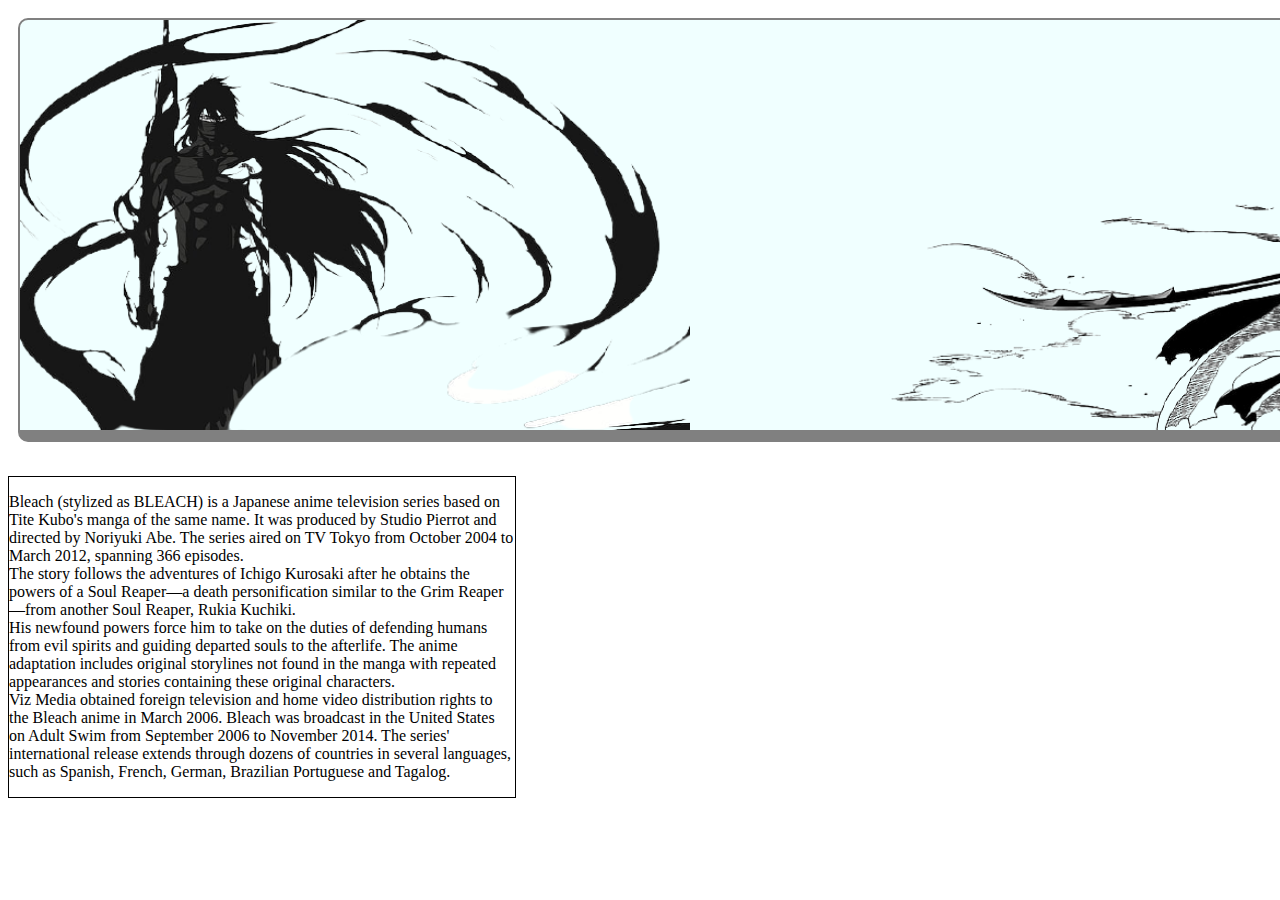
==== portfoliowebsite.html @ b44c2441 "enroll" ====
<!DOCTYPE html>
<html lang="en">
<head>
  <meta charset="UTF-8">
  <meta http-equiv="X-UA-Compatible" content="IE=edge">
  <meta name="viewport" content="width=device-width, initial-scale=1.0">
  <title>Website</title>
  <link rel="stylesheet" href="style.css">

  

</head>
<body>

    <div class="nav">

      <img id="bleach" src="images/bleach-removebg-preview.png">

      <img id="ichigo"  src="images/ichigo-removebg-preview.png">

      </div>      <br>

    <div id="body">

      <p>

       Bleach (stylized as BLEACH) is a Japanese anime television series based on Tite Kubo's manga of the same name. It was produced by Studio Pierrot and directed by Noriyuki Abe. The series aired on TV Tokyo from October 2004 to March 2012, spanning 366 episodes.
        <br>
       The story follows the adventures of Ichigo Kurosaki after he obtains the powers of a Soul Reaper—a death personification similar to the Grim Reaper—from another Soul Reaper, Rukia Kuchiki.
       <br>
       His newfound powers force him to take on the duties of defending humans from evil spirits and guiding departed souls to the afterlife. The anime adaptation includes original storylines not found in the manga with repeated appearances and stories containing these original characters.
        <br>
       Viz Media obtained foreign television and home video distribution rights to the Bleach anime in March 2006. Bleach was broadcast in the United States on Adult Swim from September 2006 to November 2014. The series' international release extends through dozens of countries in several languages, such as Spanish, French, German, Brazilian Portuguese and Tagalog.

        </p>

    </div>
    
  
</body>
</html>
---- style.css ----
.nav{

  background-color: azure;
  border: 2px solid gray;
  width: 1500px;
  border-radius: 10px;
  border-bottom: 12.5px solid gray;
  position:fixed;
  margin: 10px;
  box-sizing: border-box;

}


#bleach{

  float: right;
  height: 410px; width: 670px;

}

h2{

  float: right;
  text-align: center;
  font-family: 'Segoe UI', Tahoma, Geneva, Verdana, sans-serif;
  font-weight: bolder;

}

#ichigo{
  float :left;
  height: 410px;
  width : 670px;

}

#body{

    border: 1px solid black;
    margin-top: 450px;
    width:40%;    
    

}
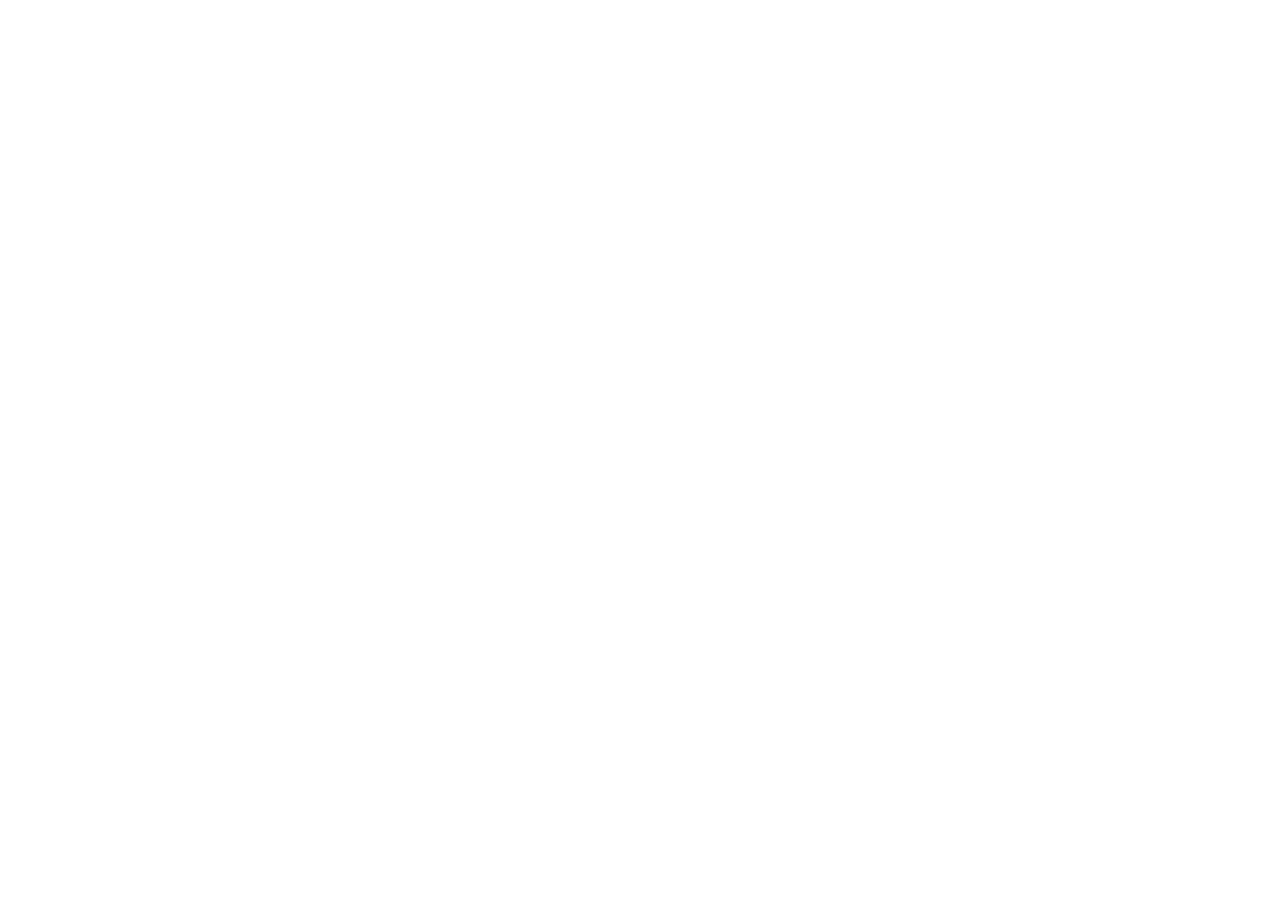
==== commit 070d5997: "image" ====
--- a/portfoliowebsite.html
+++ b/portfoliowebsite.html
@@ -4,38 +4,9 @@
   <meta charset="UTF-8">
   <meta http-equiv="X-UA-Compatible" content="IE=edge">
   <meta name="viewport" content="width=device-width, initial-scale=1.0">
-  <title>Website</title>
-  <link rel="stylesheet" href="style.css">
-
-  
-
+  <title>Portfolio-Website</title>
 </head>
 <body>
-
-    <div class="nav">
-
-      <img id="bleach" src="images/bleach-removebg-preview.png">
-
-      <img id="ichigo"  src="images/ichigo-removebg-preview.png">
-
-      </div>      <br>
-
-    <div id="body">
-
-      <p>
-
-       Bleach (stylized as BLEACH) is a Japanese anime television series based on Tite Kubo's manga of the same name. It was produced by Studio Pierrot and directed by Noriyuki Abe. The series aired on TV Tokyo from October 2004 to March 2012, spanning 366 episodes.
-        <br>
-       The story follows the adventures of Ichigo Kurosaki after he obtains the powers of a Soul Reaper—a death personification similar to the Grim Reaper—from another Soul Reaper, Rukia Kuchiki.
-       <br>
-       His newfound powers force him to take on the duties of defending humans from evil spirits and guiding departed souls to the afterlife. The anime adaptation includes original storylines not found in the manga with repeated appearances and stories containing these original characters.
-        <br>
-       Viz Media obtained foreign television and home video distribution rights to the Bleach anime in March 2006. Bleach was broadcast in the United States on Adult Swim from September 2006 to November 2014. The series' international release extends through dozens of countries in several languages, such as Spanish, French, German, Brazilian Portuguese and Tagalog.
-
-        </p>
-
-    </div>
-    
   
 </body>
 </html>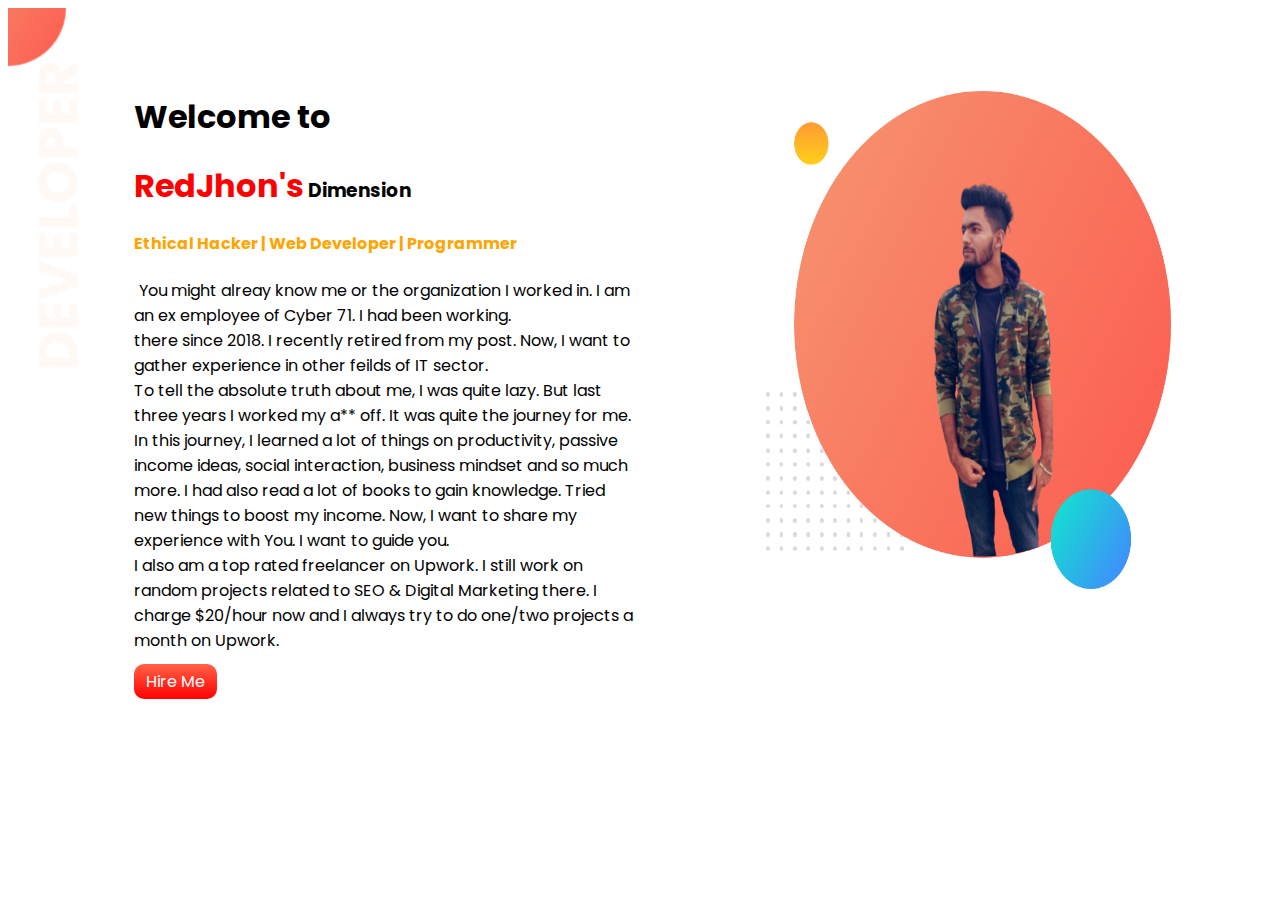
==== commit d5bf5f95: "New" ====
--- a/portfoliowebsite.html
+++ b/portfoliowebsite.html
@@ -1,12 +1,61 @@
 <!DOCTYPE html>
 <html lang="en">
+
 <head>
   <meta charset="UTF-8">
   <meta http-equiv="X-UA-Compatible" content="IE=edge">
   <meta name="viewport" content="width=device-width, initial-scale=1.0">
+  <link rel="preconnect" href="https://fonts.googleapis.com">
+  <link rel="preconnect" href="https://fonts.gstatic.com" crossorigin>
+  <link href="https://fonts.googleapis.com/css2?family=Poppins:wght@600&display=swap" rel="stylesheet">
   <title>Portfolio-Website</title>
+  <link rel="stylesheet" href="style.css">
 </head>
+
 <body>
-  
+
+  <section id="background-img">
+
+    <div class="half-width">
+
+      <h1>Welcome to</h1>
+      <h3><span class="red">RedJhon's</span> Dimension</h3>
+      <h4 class="orange">Ethical Hacker | Web Developer | Programmer</h4>
+      <p><span class="edit-p">
+          You might alreay know me or the organization I worked in. I am an ex employee of Cyber 71.
+          I had been working. <br>
+          there since 2018. I recently retired from my post. Now, I want to gather experience in other feilds of IT
+          sector. <br>
+          To tell the absolute truth about me, I was quite lazy. But last three years I worked my a** off. It was quite
+          the journey for me. In this journey, I learned a lot of things on productivity, passive income ideas, social
+          interaction, business mindset and so much more. I had also read a lot of books to gain knowledge. Tried new
+          things to boost my income. Now, I want to share my experience with You. I want to guide you. <br>
+          I also am a top rated freelancer on Upwork. I still work on random projects related to SEO & Digital Marketing
+          there. I charge $20/hour now and I always try to do one/two projects a month on Upwork. <br>
+        </span></p>
+
+      <a target="blank" href="https://www.facebook.com/tohir.islam.noel">Hire Me</a>
+
+    </div>
+
+
+    <div class="radious half-width"><img src="images/my-bg.png" alt=""> </div>
+
+  </section>
+
+  <section>
+
+    <div>
+
+      <h3><span></span></h3>
+
+
+    </div>
+
+    <div></div>
+
+  </section>
+
 </body>
+
 </html>--- a/style.css
+++ b/style.css
@@ -0,0 +1,73 @@
+body{
+
+    font-family: 'Poppins', sans-serif;
+
+}
+
+section{
+
+    display: flex;
+
+}
+
+#background-img{
+
+    background-image: url(images/top-banner.png);
+    background-repeat: no-repeat;
+
+}
+
+h1{
+
+    font-size: 2rem;
+
+}
+
+.red{
+
+    color: red;
+    font-size: 2rem;
+
+}
+
+.orange{
+
+    color: orange;
+
+}
+
+
+.half-width{
+
+    width: 50%;
+    margin-left: 5%;
+    padding-left: 5%;
+    margin-top: 5%;
+
+}
+
+.radious img{
+
+width: 80%;
+height: 80%;
+padding-top: 20px;
+
+}
+
+
+.edit-p{
+
+    width: 80%;
+    padding: 5px;
+    
+}
+
+a{
+
+    text-decoration: none;
+    background-image: linear-gradient(tomato,red);
+    color: white;
+    padding: 6px 12px;
+    border-radius: 10px;
+
+}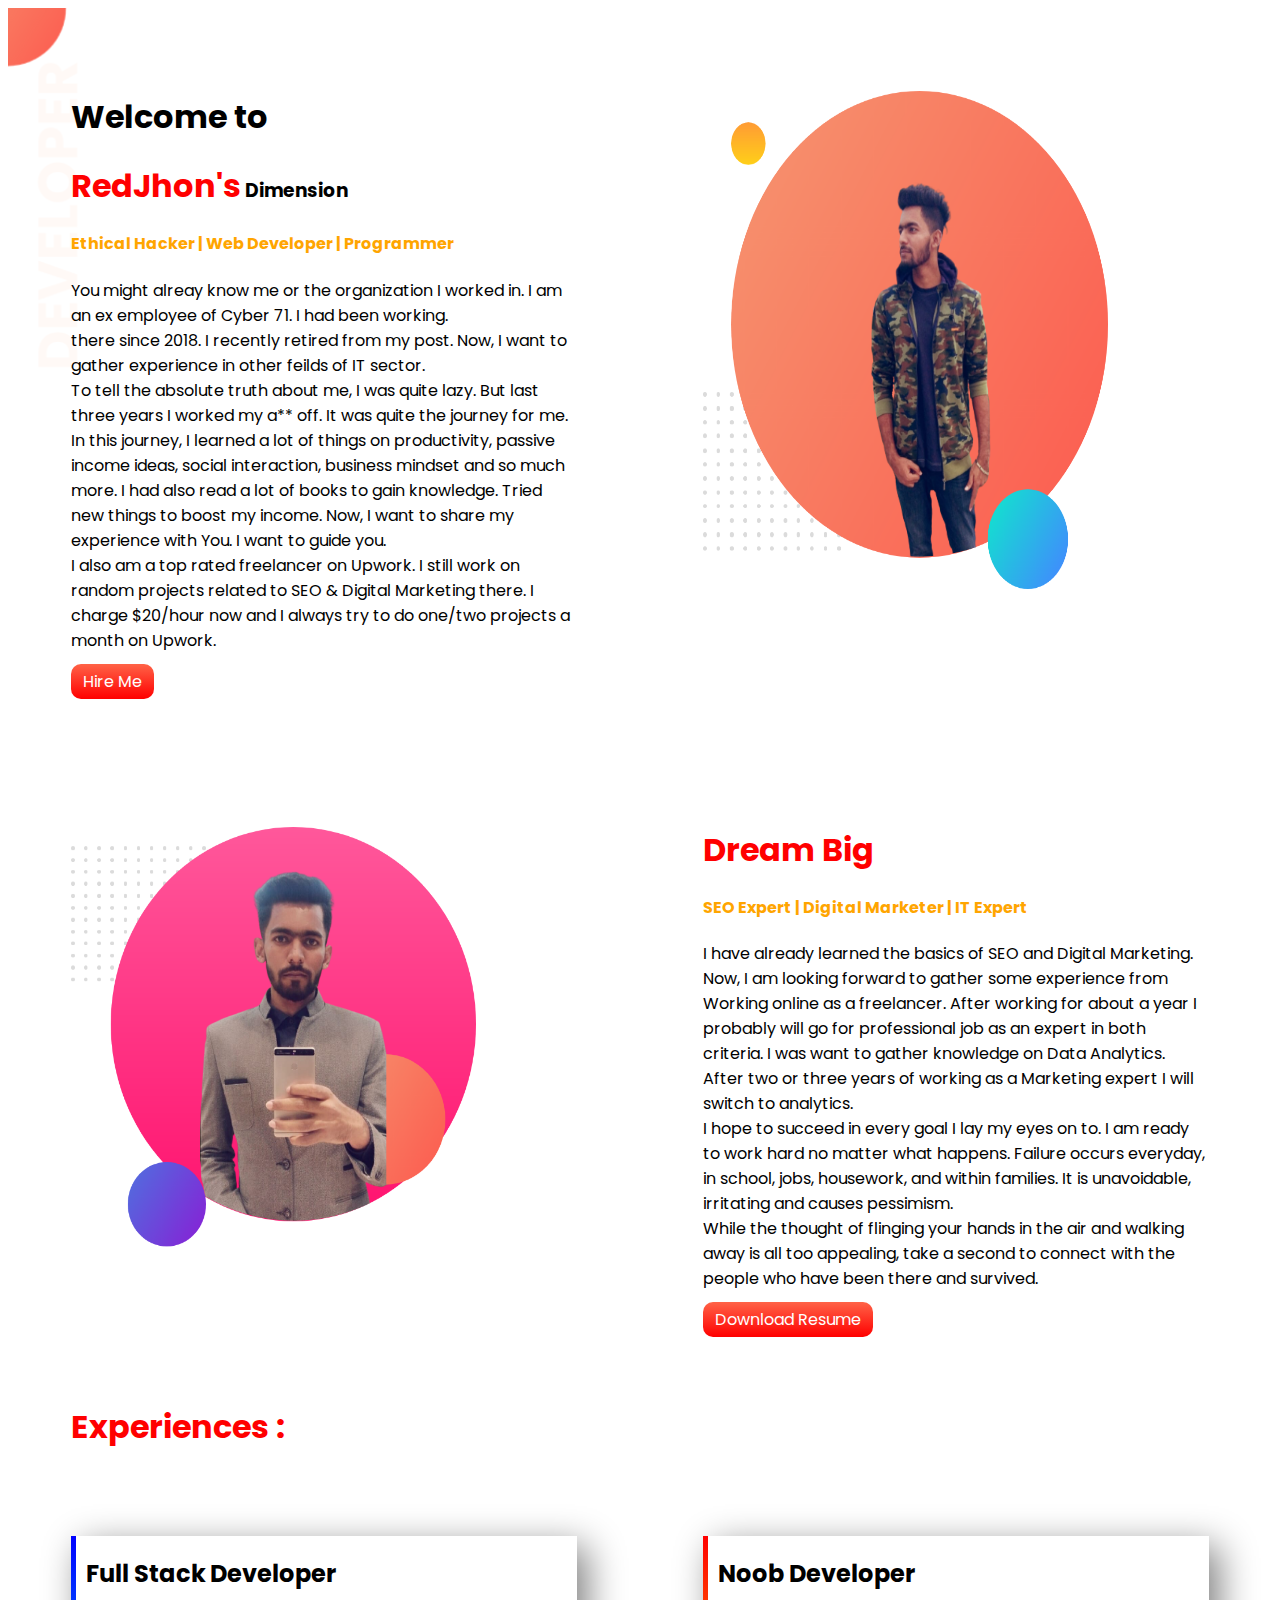
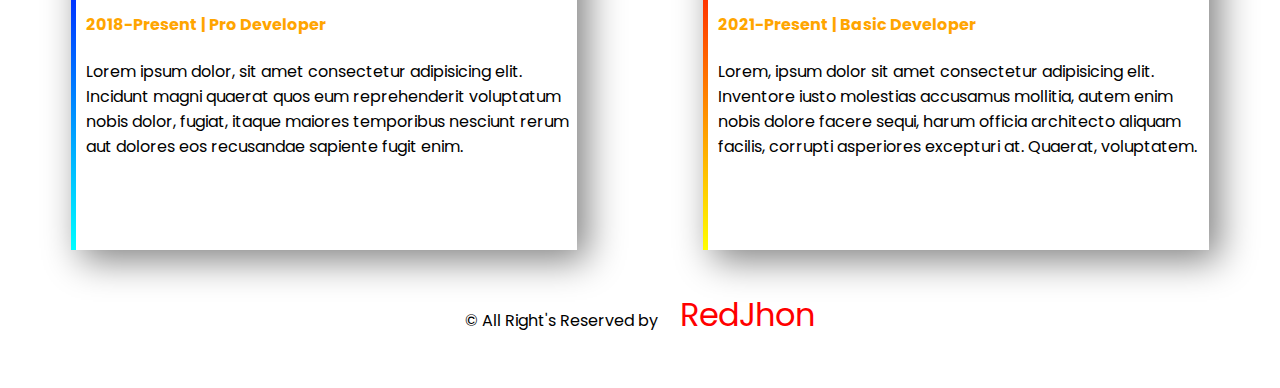
==== commit c06814be: "complete" ====
--- a/portfoliowebsite.html
+++ b/portfoliowebsite.html
@@ -14,25 +14,25 @@
 
 <body>
 
-  <section id="background-img">
+  <section id="background-img" class="flexible">
 
     <div class="half-width">
 
-      <h1>Welcome to</h1>
+      <h1 class="welcome">Welcome to</h1>
       <h3><span class="red">RedJhon's</span> Dimension</h3>
       <h4 class="orange">Ethical Hacker | Web Developer | Programmer</h4>
-      <p><span class="edit-p">
-          You might alreay know me or the organization I worked in. I am an ex employee of Cyber 71.
-          I had been working. <br>
-          there since 2018. I recently retired from my post. Now, I want to gather experience in other feilds of IT
-          sector. <br>
-          To tell the absolute truth about me, I was quite lazy. But last three years I worked my a** off. It was quite
-          the journey for me. In this journey, I learned a lot of things on productivity, passive income ideas, social
-          interaction, business mindset and so much more. I had also read a lot of books to gain knowledge. Tried new
-          things to boost my income. Now, I want to share my experience with You. I want to guide you. <br>
-          I also am a top rated freelancer on Upwork. I still work on random projects related to SEO & Digital Marketing
-          there. I charge $20/hour now and I always try to do one/two projects a month on Upwork. <br>
-        </span></p>
+      <p>
+        You might alreay know me or the organization I worked in. I am an ex employee of Cyber 71.
+        I had been working. <br>
+        there since 2018. I recently retired from my post. Now, I want to gather experience in other feilds of IT
+        sector. <br>
+        To tell the absolute truth about me, I was quite lazy. But last three years I worked my a** off. It was quite
+        the journey for me. In this journey, I learned a lot of things on productivity, passive income ideas, social
+        interaction, business mindset and so much more. I had also read a lot of books to gain knowledge. Tried new
+        things to boost my income. Now, I want to share my experience with You. I want to guide you. <br>
+        I also am a top rated freelancer on Upwork. I still work on random projects related to SEO & Digital Marketing
+        there. I charge $20/hour now and I always try to do one/two projects a month on Upwork. <br>
+      </p>
 
       <a target="blank" href="https://www.facebook.com/tohir.islam.noel">Hire Me</a>
 
@@ -43,18 +43,70 @@
 
   </section>
 
-  <section>
+  <section class="flexible">
 
-    <div>
+    <div class="radious half-width"><img src="images/my-bg2.png" alt=""></div>
 
-      <h3><span></span></h3>
+    <div class="half-width">
+
+      <h3><span class="red">Dream Big</span></h3>
+      <h4 class="orange">SEO Expert | Digital Marketer | IT Expert</h4>
+      <p>
+        I have already learned the basics of SEO and Digital Marketing. Now, I am looking forward to gather some
+        experience from Working online as a freelancer. After working for about a year I probably will go for
+        professional job as an expert in both criteria.
+        I was want to gather knowledge on Data Analytics. After two or three years of working as a Marketing expert I
+        will switch to analytics. <br>
+        I hope to succeed in every goal I lay my eyes on to. I am ready to work hard no matter what happens.
+        Failure occurs everyday, in school, jobs, housework, and within families. It is unavoidable, irritating and
+        causes pessimism. <br>
+        While the thought of flinging your hands in the air and walking away is all too appealing, take a second to
+        connect with the people who have been there and survived. <br>
+      </p>
+      <a target="blank" href="#">Download Resume</a>
 
 
     </div>
 
-    <div></div>
+  </section>
+
+  <section>
+
+    <h1 class="experiences">Experiences : </h1>
+
+    <div class="flexible">
+
+      <div class="half-width border-edit" id="stack-experience">
+
+        <h2>Full Stack Developer</h2>
+        <h4 class="orange">2018-Present | Pro Developer</h4>
+        <p>Lorem ipsum dolor, sit amet consectetur adipisicing elit. Incidunt magni quaerat quos eum reprehenderit
+          voluptatum nobis dolor, fugiat, itaque maiores temporibus nesciunt rerum aut dolores eos recusandae sapiente
+          fugit enim.</p>
+
+      </div>
+
+      <div class="half-width border-edit" id="noob-experience">
+
+        <h2>Noob Developer</h2>
+        <h4 class="orange">2021-Present | Basic Developer</h4>
+        <p>Lorem, ipsum dolor sit amet consectetur adipisicing elit. Inventore iusto molestias accusamus mollitia, autem
+          enim nobis dolore facere sequi, harum officia architecto aliquam facilis, corrupti asperiores excepturi at.
+          Quaerat, voluptatem.</p>
+        <br>
+
+      </div>
+
+    </div>
 
   </section>
+
+  <br>
+
+  <div id="footer">
+    <p> &copy; All Right's Reserved by <span class="red"> &nbsp; RedJhon</span></p>
+    <br>
+  </div>
 
 </body>
 
--- a/style.css
+++ b/style.css
@@ -2,9 +2,9 @@
 
     font-family: 'Poppins', sans-serif;
 
-}
+}     
 
-section{
+.flexible{
 
     display: flex;
 
@@ -17,7 +17,7 @@
 
 }
 
-h1{
+.welcome{
 
     font-size: 2rem;
 
@@ -41,7 +41,8 @@
 
     width: 50%;
     margin-left: 5%;
-    padding-left: 5%;
+    margin-right: 5%;
+    padding-bottom: 50px;
     margin-top: 5%;
 
 }
@@ -55,13 +56,6 @@
 }
 
 
-.edit-p{
-
-    width: 80%;
-    padding: 5px;
-    
-}
-
 a{
 
     text-decoration: none;
@@ -70,4 +64,44 @@
     padding: 6px 12px;
     border-radius: 10px;
 
-}+}
+
+.experiences{
+
+    color: red;
+    font-size: 2rem;
+    margin-left: 5%;
+
+}
+
+.border-edit{
+
+    box-shadow: 10px 10px 35px gray;
+    width: 40%;
+    padding-left: 10px;
+    margin-left: 5%;
+    margin-right: 5%;
+
+}
+
+#noob-experience{
+
+    border-left: 5px solid;
+    border-image: linear-gradient(red,yellow);
+    border-image-slice: 1;
+
+}
+
+#stack-experience{
+
+    border-left: 5px solid;
+    border-image: linear-gradient(blue,cyan);
+    border-image-slice: 1;
+
+}
+
+#footer{
+
+    text-align: center
+
+}
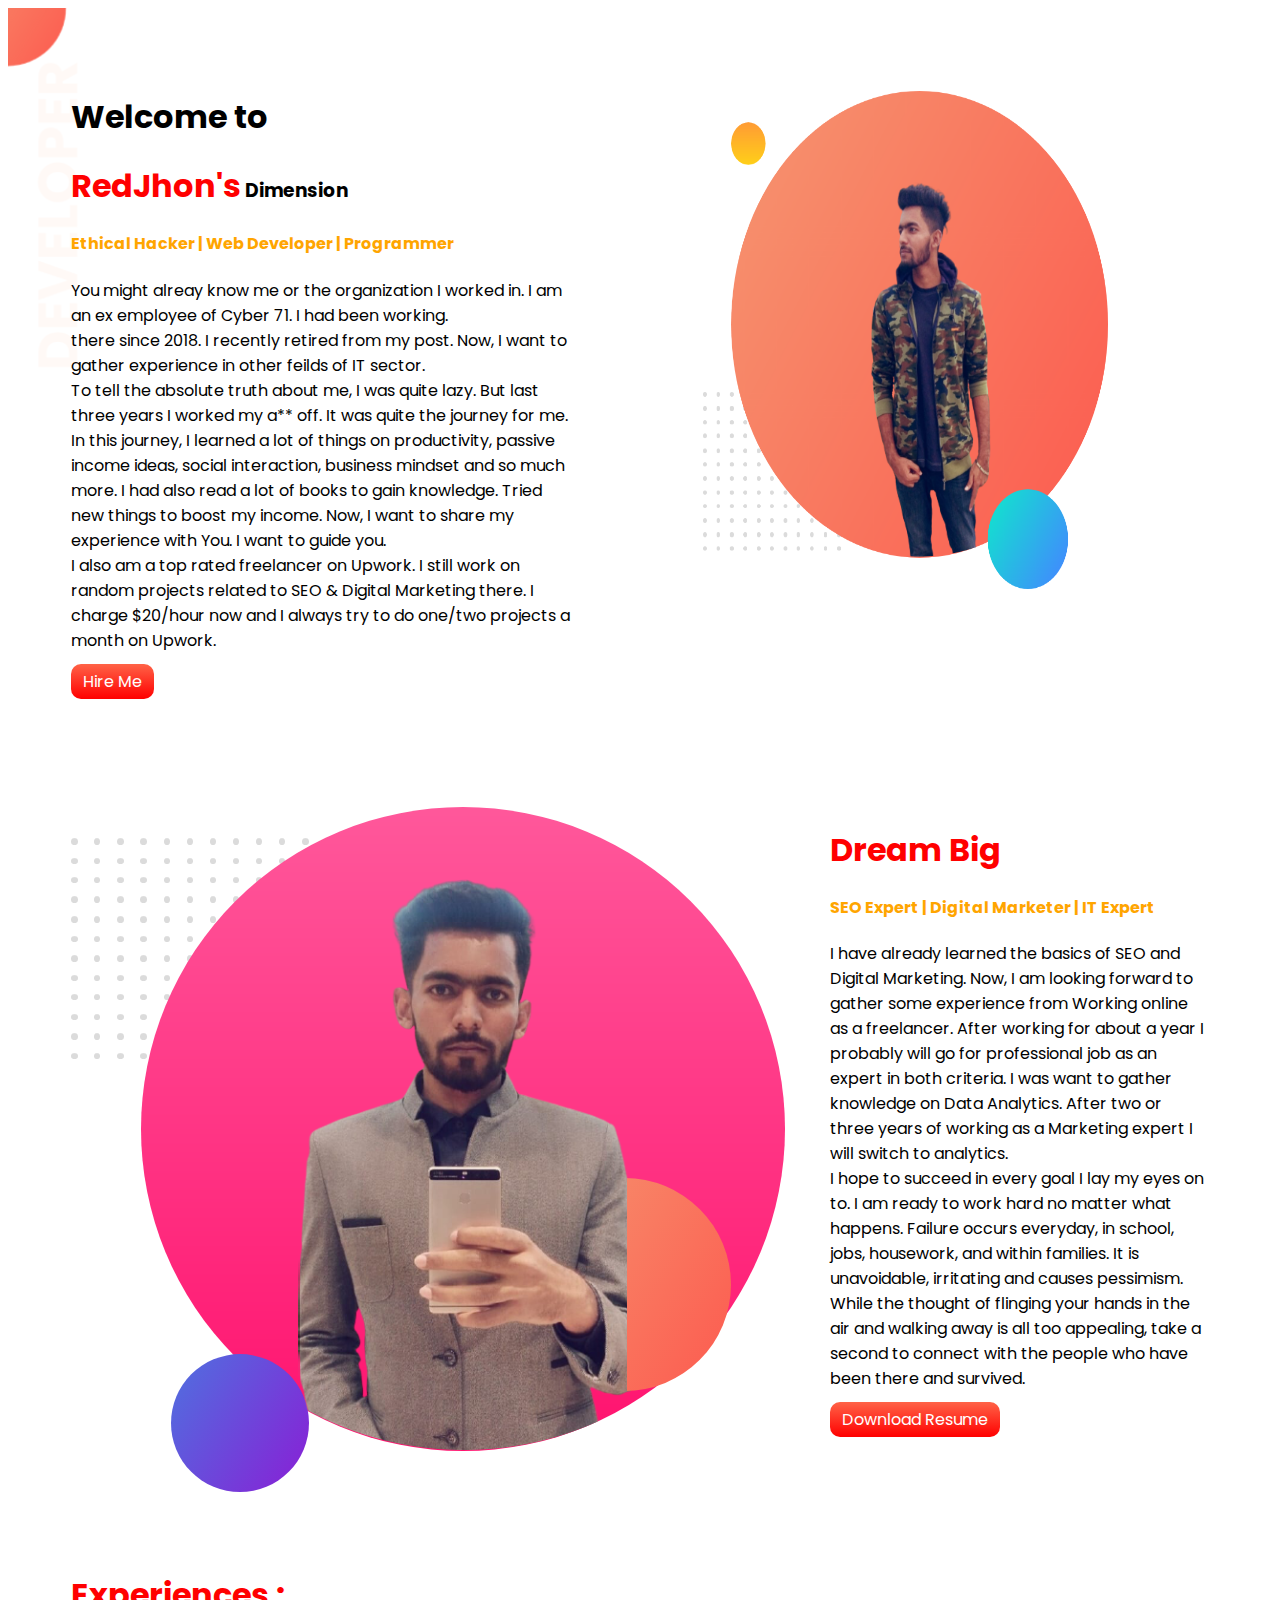
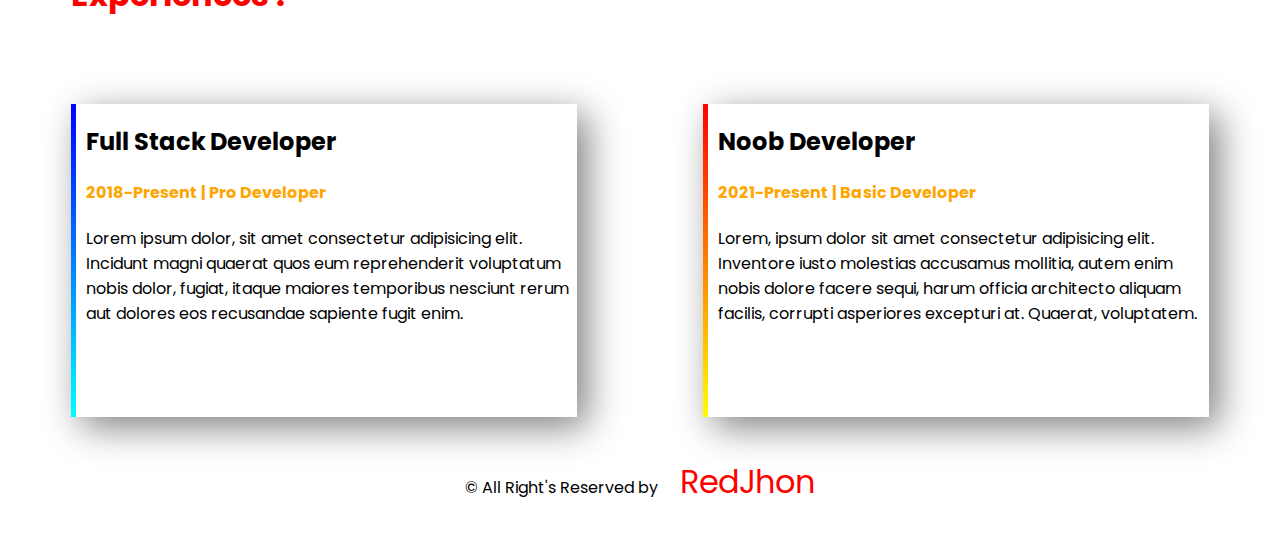
==== commit 12d9f8c1: "adjustments" ====
--- a/portfoliowebsite.html
+++ b/portfoliowebsite.html
@@ -39,7 +39,7 @@
     </div>
 
 
-    <div class="radious half-width"><img src="images/my-bg.png" alt=""> </div>
+    <div class="image half-width"><img src="images/my-bg.png" alt=""> </div>
 
   </section>
 
--- a/style.css
+++ b/style.css
@@ -47,7 +47,7 @@
 
 }
 
-.radious img{
+.image img{
 
 width: 80%;
 height: 80%;
